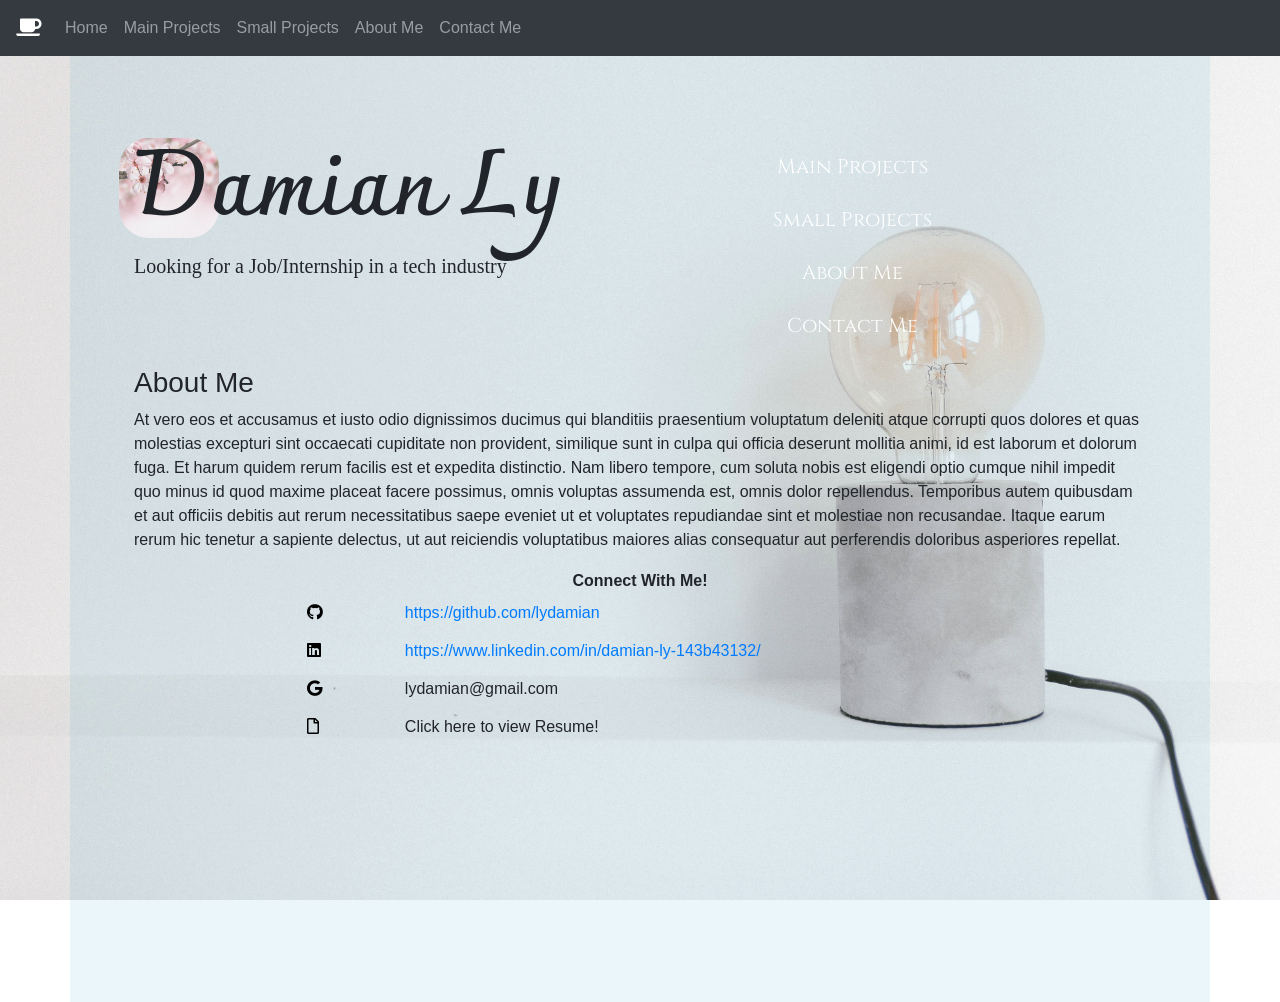
==== index.html @ 07015958 "Created layout for website" ====
<!DOCTYPE html>
<html>
<head>
	<title>Damian's Portfolio</title>
	<!-- meta tags -->
	<meta name="viewport" content="width=device-width, initial-scale=1.0">

	<!-- bootstrap css cdn -->
	<link type="text/css" rel="stylesheet" href="https://stackpath.bootstrapcdn.com/bootstrap/4.1.3/css/bootstrap.min.css">
	<!-- bootstrap js cdn -->
	<script src="https://stackpath.bootstrapcdn.com/bootstrap/4.1.3/js/bootstrap.min.js"></script>
	<!-- jQuery CDN -->

	<!-- Google Fonts -->
	<!-- font-family: 'Noticia Text', serif;
	font-family: 'Gentium Basic', serif;-->
	<link href="https://fonts.googleapis.com/css?family=Gentium+Basic:400,700|Noticia+Text:400,700" rel="stylesheet">
	<!--font-family: 'Charmonman', cursive;-->
	<link href="https://fonts.googleapis.com/css?family=Charmonman:400,700" rel="stylesheet">
	<!--font-family: 'Cinzel', serif;
	font-family: 'Cormorant Garamond', serif; -->
	<link href="https://fonts.googleapis.com/css?family=Cinzel|Cormorant+Garamond" rel="stylesheet">

	<!-- font awsome -->
	<link rel="stylesheet" href="https://use.fontawesome.com/releases/v5.3.1/css/all.css" integrity="sha384-mzrmE5qonljUremFsqc01SB46JvROS7bZs3IO2EmfFsd15uHvIt+Y8vEf7N7fWAU" crossorigin="anonymous">



	<!-- Native stylesheet -->
	<link type="text/css" rel="stylesheet" href="assets/css/portfolio.css">

	<script
  src="https://code.jquery.com/jquery-3.3.1.min.js"
  integrity="sha256-FgpCb/KJQlLNfOu91ta32o/NMZxltwRo8QtmkMRdAu8="
  crossorigin="anonymous"></script>
</head>
<body>
	 <!-- A grey horizontal navbar that becomes vertical on small screens -->
	<nav class="navbar navbar-expand-sm bg-dark navbar-dark fixed-top">

		<!-- logo -->
		<a class="navbar-brand" href="#"><i class="fas fa-coffee"></i> <!-- using a <span> element to reference the icon --></a>

		<!-- Toggler/collapsibe Button -->
		  <button class="navbar-toggler" type="button" data-toggle="collapse" data-target="#collapsibleNavbar">
		    <span class="navbar-toggler-icon"></span>
		  </button>

	  <!-- Links -->
	  <div class="collapse navbar-collapse" id="collapsibleNavbar">
	  <ul class="navbar-nav">
	    <li class="nav-item">
	      <a class="nav-link" href="#">Home</a>
	    </li>
	    <li class="nav-item">
	      <a class="nav-link" href="main-projects.html">Main Projects</a>
	    </li>
	    <li class="nav-item">
	      <a class="nav-link" href="small-projects.html">Small Projects</a>
	    </li>
	    <li class="nav-item">
	      <a class="nav-link" href="about-me.html">About Me</a>
	    </li>
	    <li class="nav-item">
	      <a class="nav-link" href="contact-me.html">Contact Me</a>
	    </li>
	  </ul>

	</div>
	</nav>

	<div class="container" id="homepage-body">
		<div class="row">
			<div class="col-md-6" id="header-section">
				<img src="assets/images/flowers.jpg" id="flower-image">
				<h1>Damian Ly</h1>
				<h5>Looking for a Job/Internship in a tech industry</h5>
			</div>
			<div class=col-md-6>
				<ul>
					<li class="links"><a href ="main-projects.html" class="btn btn-lg active" role="button">Main Projects</a></li>
					<li class="links"><a href ="small-projects.html" class="btn btn-lg active" role="button" class="btn btn-primary btn-lg active" role="button">Small Projects</a></li>
					<li class="links"><a href ="about-me.html" class="btn btn-lg active" role="button">About Me</a></li>
					<li class="links"><a href ="contact-me.html" class="btn btn-lg active" role="button">Contact Me</a></li>
				</ul>
			</div>		

			<div class="col-12" id="about-me">
				<h3>About Me</h3>
				<p>
					At vero eos et accusamus et iusto odio dignissimos ducimus qui blanditiis praesentium voluptatum deleniti atque corrupti quos dolores et quas molestias excepturi sint occaecati cupiditate non provident, similique sunt in culpa qui officia deserunt mollitia animi, id est laborum et dolorum fuga. Et harum quidem rerum facilis est et expedita distinctio. Nam libero tempore, cum soluta nobis est eligendi optio cumque nihil impedit quo minus id quod maxime placeat facere possimus, omnis voluptas assumenda est, omnis dolor repellendus. Temporibus autem quibusdam et aut officiis debitis aut rerum necessitatibus saepe eveniet ut et voluptates repudiandae sint et molestiae non recusandae. Itaque earum rerum hic tenetur a sapiente delectus, ut aut reiciendis voluptatibus maiores alias consequatur aut perferendis doloribus asperiores repellat.
				</p>
			</div>

			<div class="col-md-12">
				<!-- Resource Info -->
				<div id="portfolio-links">
					<table>
    					<thead>
	       				 	<tr>
	          			  		<th colspan="2">Connect With Me!</th>
	       				 	</tr>
   						</thead>
    					<tbody>
					        <tr>
					            <td><i class="fab fa-github"></i></td>
					            <td class="connect-links"><a href="#">https://github.com/lydamian</a></td>
					        </tr>
					        <tr>
					            <td><i class="fab fa-linkedin"></i></td>
					            <td class="connect-links"><a href="#">https://www.linkedin.com/in/damian-ly-143b43132/</a></td>
					        </tr>
					         <tr>
					            <td><i class="fab fa-google"></i></td>
					            <td class="connect-links">lydamian@gmail.com</td>
					        </tr>
					         <tr>
					            <td><i class="far fa-file"></i></td>
					            <td class="connect-links">Click here to view Resume!</td>
					        </tr>
   						</tbody>
					</table>	
				</div>
			</div>
		</div>
	</div>	

	<script src="assets/js/index.js"></script>
</body>
</html>
---- assets/css/portfolio.css ----
body{ 
	background: url("../images/bulb-background.jpg");
	background-size: cover;
	background-repeat:no;
	background-attachment: fixed;
	margin: 0 auto;

}


/*
	background: url("../images/flowers.JPG");
	background-size: cover;
	background-attachment: fixed;
	width: 100px;
	height: 120px;
	padding-top: 5%;
	border-radius: 30px;
*/


#header-section{

}

#flower-image{
	position: absolute;
	height: 100px;
	width: 100px;
	top: 0px;
	left: 0px;
	opacity: 0.7;
	border-radius: 30px;
}

li[class="links"] a{
	display: inline-block;
	background: linear-gradient(to bottom right, #690755, #EDE6EC);
	color: white;
	margin-top: 5px;
	width: 70%;
	border-radius: 50px;
}

li[class="links"] a:hover{
	background: white;
	color: black;
}

li {
	list-style-type: none;
}

h1{
	font-family: 'Charmonman', cursive;
	font-weight: bold;
	font-size: 90px;
	opacity: none;
	position: relative;
}

h5{
	font-family: 'Gentium Basic', serif;
}

#homepage-body{
	margin: 0 auto;
	margin-top: 10px;

}

.container{
	background: rgba(50, 164, 199, 0.1) ;
	padding-top: 10%;
	padding-bottom: 20%;
	padding-left: 5%;
	padding-right: 5%;

}

td{
	margin: 4px;
}

#portfolio-links{
	width: 70%;
	margin: 0 auto;
}

#portfolio-links td:nth-of-type(1){
	padding-left: 3%;
	padding-top:1%;
	padding-bottom:1%;
	padding-right: 2%;
	width: 10%;
	color: black;

}
#portfolio-links td:nth-of-type(2){
width: 50%;

}

.portfolio-links a{
	color: black;
}

thead{
	text-align: center;
}

.connect-links{
	 
}

.links{
	font-family: 'Cinzel', serif;
}
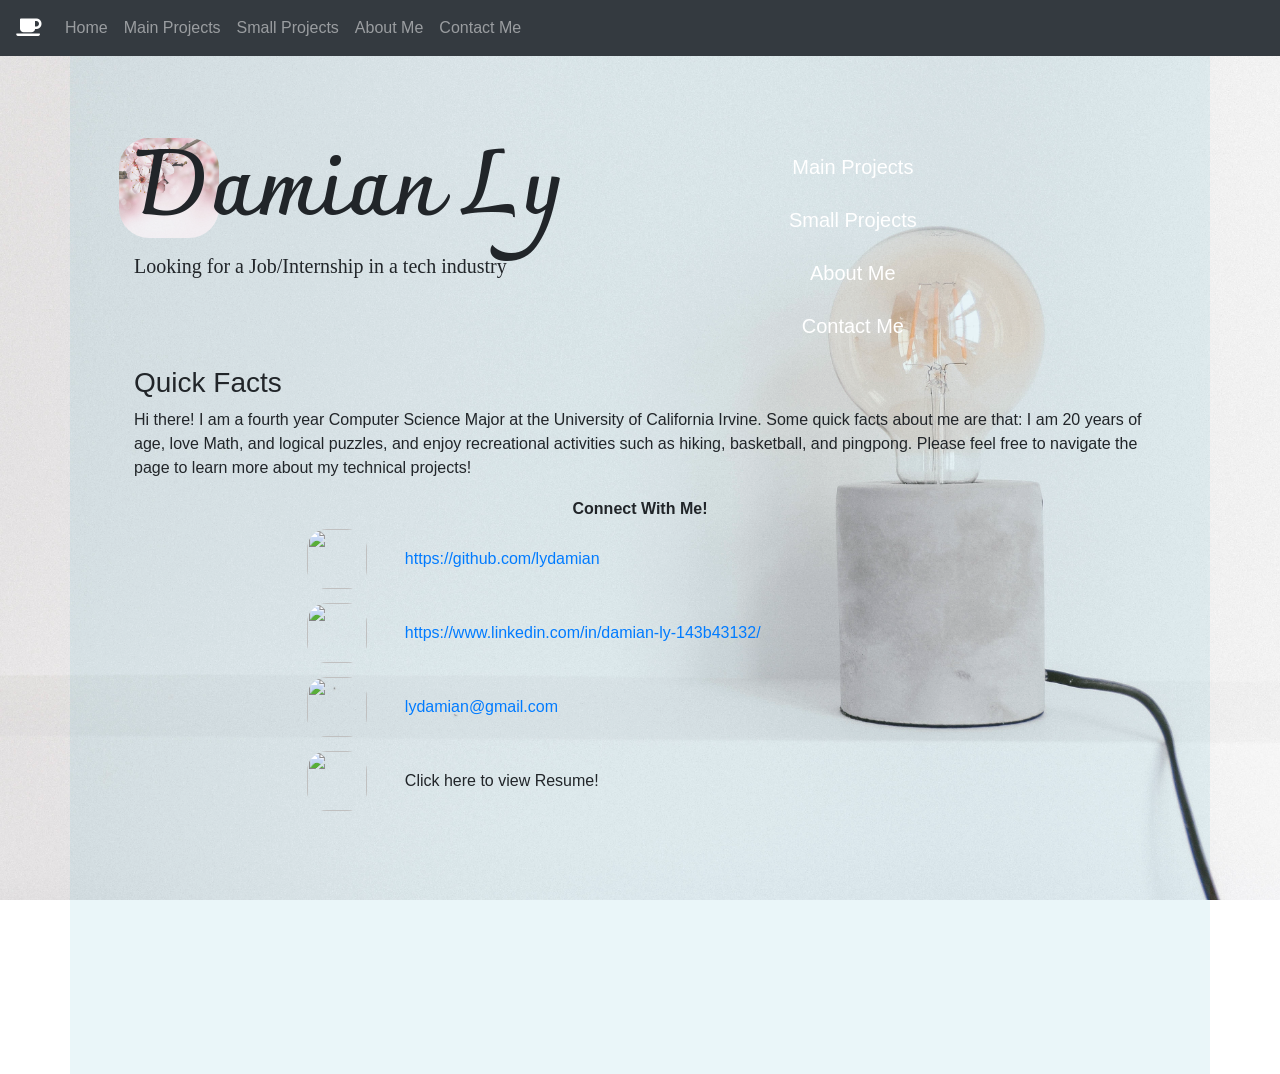
==== commit 2c13e848: "Created new logos for homepage for 'Connect with me' Section and Added more relevant content to the " ====
--- a/index.html
+++ b/index.html
@@ -86,9 +86,9 @@
 			</div>		
 
 			<div class="col-12" id="about-me">
-				<h3>About Me</h3>
+				<h3>Quick Facts</h3>
 				<p>
-					At vero eos et accusamus et iusto odio dignissimos ducimus qui blanditiis praesentium voluptatum deleniti atque corrupti quos dolores et quas molestias excepturi sint occaecati cupiditate non provident, similique sunt in culpa qui officia deserunt mollitia animi, id est laborum et dolorum fuga. Et harum quidem rerum facilis est et expedita distinctio. Nam libero tempore, cum soluta nobis est eligendi optio cumque nihil impedit quo minus id quod maxime placeat facere possimus, omnis voluptas assumenda est, omnis dolor repellendus. Temporibus autem quibusdam et aut officiis debitis aut rerum necessitatibus saepe eveniet ut et voluptates repudiandae sint et molestiae non recusandae. Itaque earum rerum hic tenetur a sapiente delectus, ut aut reiciendis voluptatibus maiores alias consequatur aut perferendis doloribus asperiores repellat.
+					Hi there! I am a fourth year Computer Science Major at the University of California Irvine. Some quick facts about me are that: I am 20 years of age, love Math, and logical puzzles, and enjoy recreational activities such as hiking, basketball, and pingpong. Please feel free to navigate the page to learn more about my technical projects!
 				</p>
 			</div>
 
@@ -103,19 +103,19 @@
    						</thead>
     					<tbody>
 					        <tr>
-					            <td><i class="fab fa-github"></i></td>
-					            <td class="connect-links"><a href="#">https://github.com/lydamian</a></td>
+					            <td><a href="https://github.com/lydamian" target="_blank"><img class="logo-images" src="assets/images/github-logo.png"></a></td>
+					            <td class="connect-links"><a target="_blank" href="https://github.com/lydamian">https://github.com/lydamian</a></td>
 					        </tr>
 					        <tr>
-					            <td><i class="fab fa-linkedin"></i></td>
-					            <td class="connect-links"><a href="#">https://www.linkedin.com/in/damian-ly-143b43132/</a></td>
+					            <td><a target="_blank" href="https://www.linkedin.com/in/damian-ly-143b43132"><img class="logo-images" src="assets/images/linkedin-logo.png"></td>
+					            <td class="connect-links"><a target="_blank" href="https://www.linkedin.com/in/damian-ly-143b43132">https://www.linkedin.com/in/damian-ly-143b43132/</a></td>
 					        </tr>
 					         <tr>
-					            <td><i class="fab fa-google"></i></td>
-					            <td class="connect-links">lydamian@gmail.com</td>
+					            <td><a href="mailto:lydamian@gmail.com"><img class="logo-images" src="assets/images/google-logo.png"></a></td>
+					            <td class="connect-links"><a href="mailto:lydamian@gmail.com">lydamian@gmail.com</a></td>
 					        </tr>
 					         <tr>
-					            <td><i class="far fa-file"></i></td>
+					            <td><img class="logo-images" src="assets/images/resume-logo.png"></td>
 					            <td class="connect-links">Click here to view Resume!</td>
 					        </tr>
    						</tbody>
--- a/assets/css/portfolio.css
+++ b/assets/css/portfolio.css
@@ -114,5 +114,11 @@
 }
 
 .links{
-	font-family: 'Cinzel', serif;
+	
+}
+
+.logo-images{
+	width: 60px;
+	height:60px;
+	border-radius: 20px;
 }
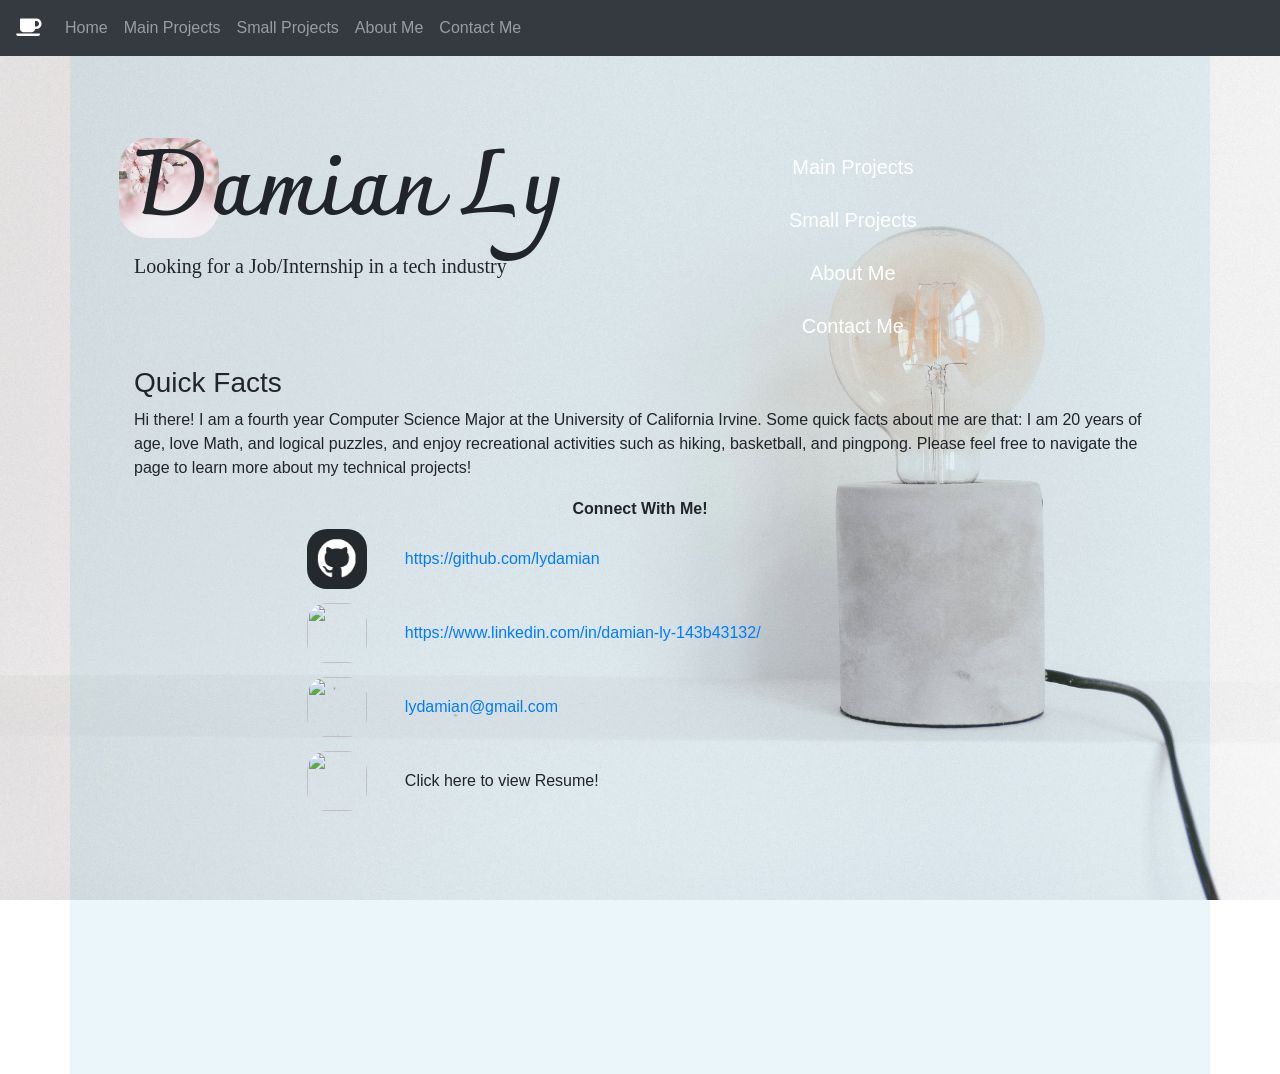
==== commit 04df1f1a: "Changed image extensions to .PNG instead of .png" ====
--- a/index.html
+++ b/index.html
@@ -103,7 +103,7 @@
    						</thead>
     					<tbody>
 					        <tr>
-					            <td><a href="https://github.com/lydamian" target="_blank"><img class="logo-images" src="assets/images/github-logo.png"></a></td>
+					            <td><a href="https://github.com/lydamian" target="_blank"><img class="logo-images" src="assets/images/github-logo.PNG"></a></td>
 					            <td class="connect-links"><a target="_blank" href="https://github.com/lydamian">https://github.com/lydamian</a></td>
 					        </tr>
 					        <tr>
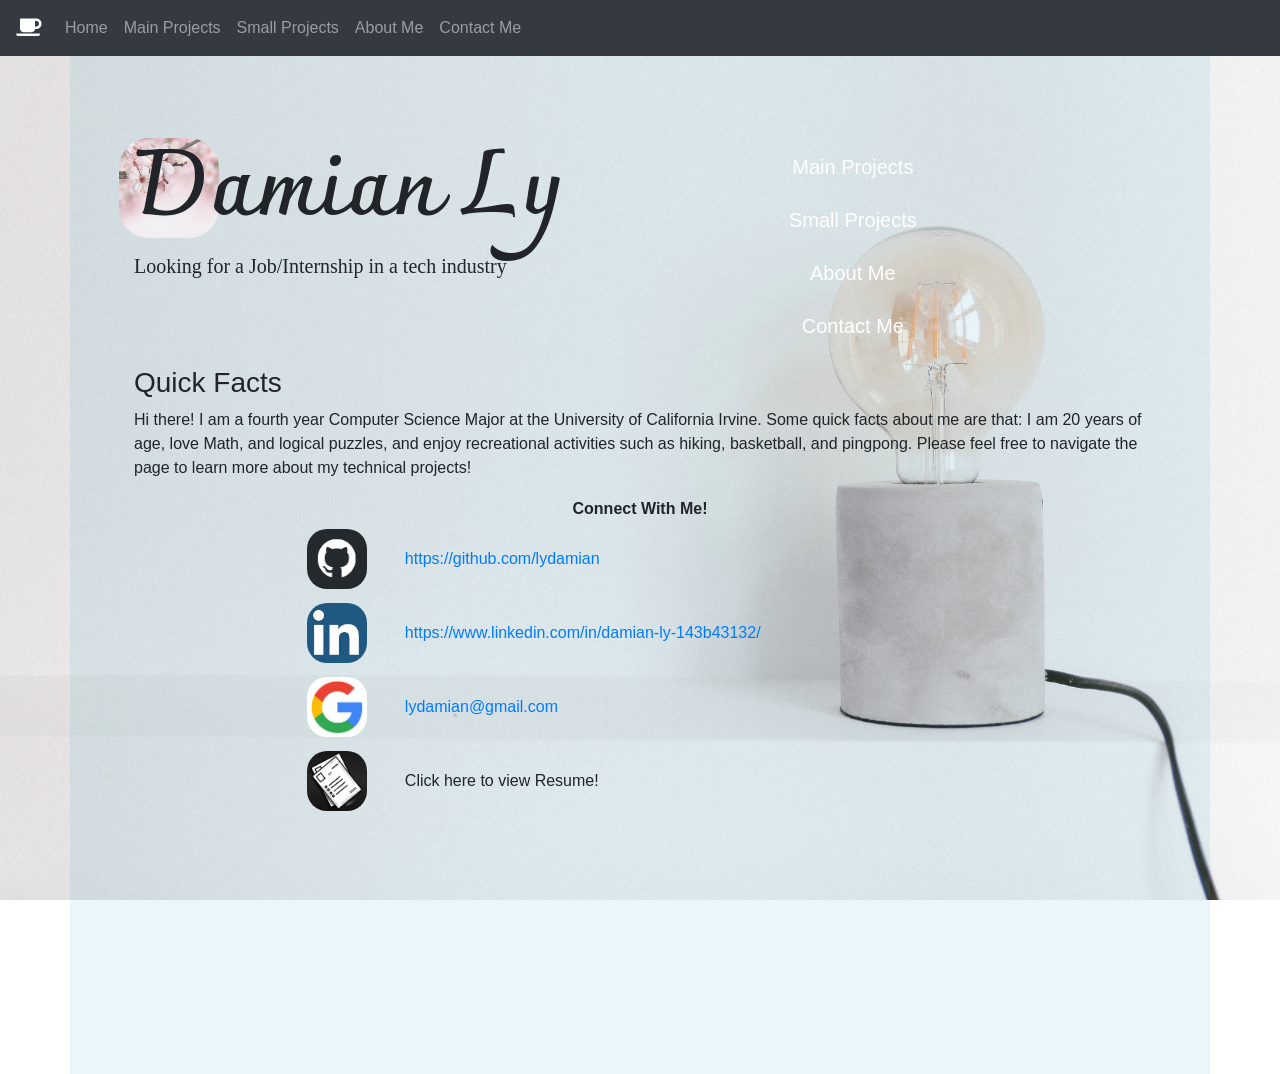
==== commit 324213f0: "Added content to main project and small-project" ====
--- a/index.html
+++ b/index.html
@@ -107,15 +107,15 @@
 					            <td class="connect-links"><a target="_blank" href="https://github.com/lydamian">https://github.com/lydamian</a></td>
 					        </tr>
 					        <tr>
-					            <td><a target="_blank" href="https://www.linkedin.com/in/damian-ly-143b43132"><img class="logo-images" src="assets/images/linkedin-logo.png"></td>
+					            <td><a target="_blank" href="https://www.linkedin.com/in/damian-ly-143b43132"><img class="logo-images" src="assets/images/linkedin-logo.PNG"></td>
 					            <td class="connect-links"><a target="_blank" href="https://www.linkedin.com/in/damian-ly-143b43132">https://www.linkedin.com/in/damian-ly-143b43132/</a></td>
 					        </tr>
 					         <tr>
-					            <td><a href="mailto:lydamian@gmail.com"><img class="logo-images" src="assets/images/google-logo.png"></a></td>
+					            <td><a href="mailto:lydamian@gmail.com"><img class="logo-images" src="assets/images/google-logo.PNG"></a></td>
 					            <td class="connect-links"><a href="mailto:lydamian@gmail.com">lydamian@gmail.com</a></td>
 					        </tr>
 					         <tr>
-					            <td><img class="logo-images" src="assets/images/resume-logo.png"></td>
+					            <td><img class="logo-images" src="assets/images/resume-logo.PNG"></td>
 					            <td class="connect-links">Click here to view Resume!</td>
 					        </tr>
    						</tbody>
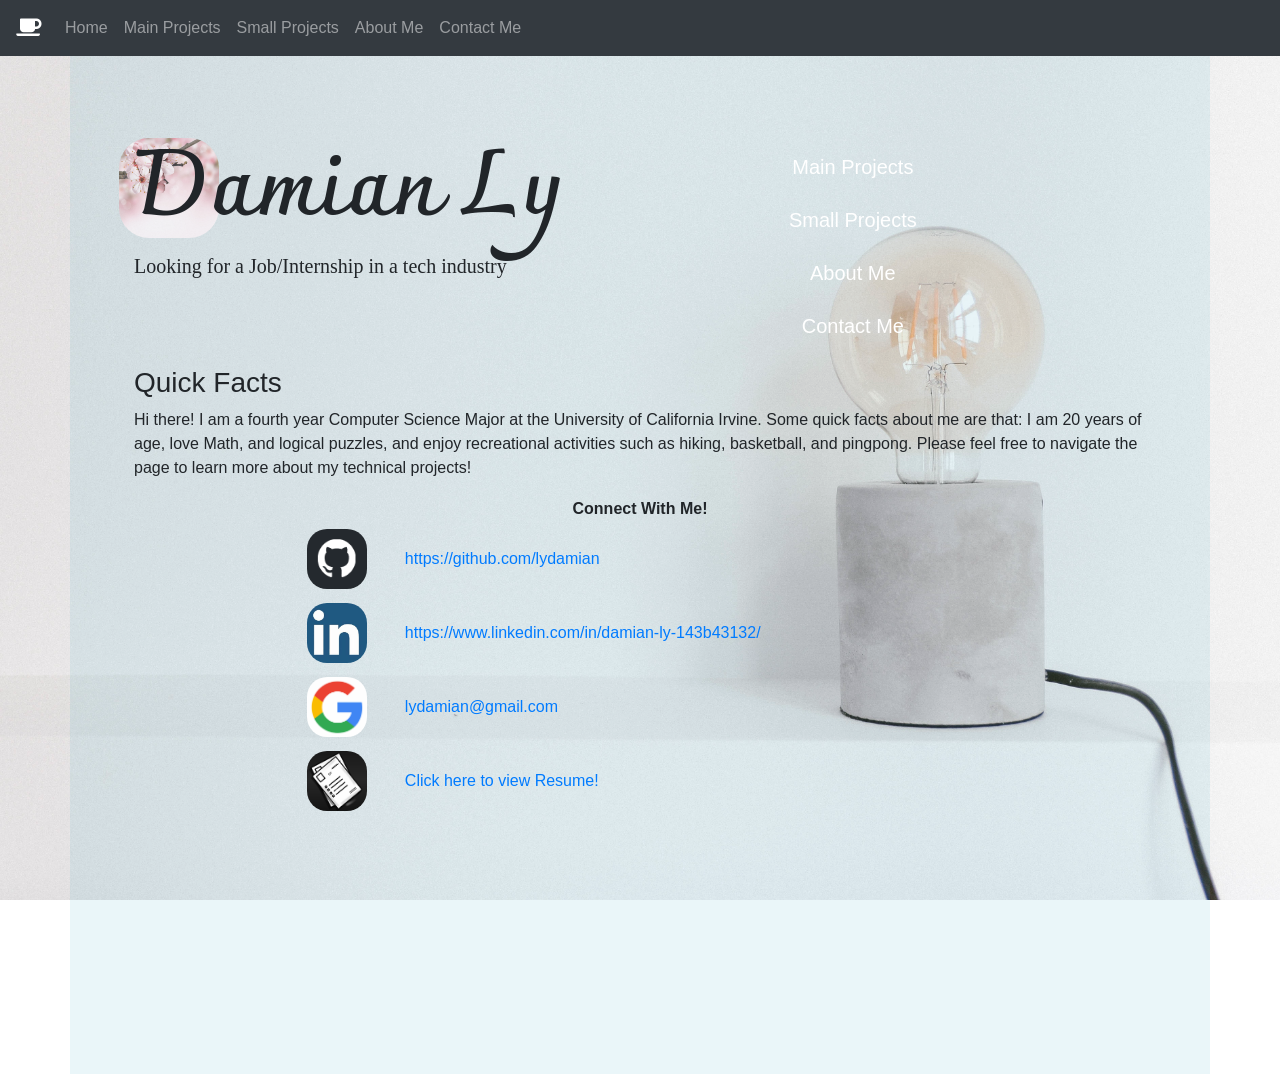
==== commit 7180337e: "Added link to resume in index.html" ====
--- a/index.html
+++ b/index.html
@@ -48,25 +48,24 @@
 
 	  <!-- Links -->
 	  <div class="collapse navbar-collapse" id="collapsibleNavbar">
-	  <ul class="navbar-nav">
-	    <li class="nav-item">
-	      <a class="nav-link" href="#">Home</a>
-	    </li>
-	    <li class="nav-item">
-	      <a class="nav-link" href="main-projects.html">Main Projects</a>
-	    </li>
-	    <li class="nav-item">
-	      <a class="nav-link" href="small-projects.html">Small Projects</a>
-	    </li>
-	    <li class="nav-item">
-	      <a class="nav-link" href="about-me.html">About Me</a>
-	    </li>
-	    <li class="nav-item">
-	      <a class="nav-link" href="contact-me.html">Contact Me</a>
-	    </li>
-	  </ul>
-
-	</div>
+		  <ul class="navbar-nav">
+		    <li class="nav-item">
+		      <a class="nav-link" href="#">Home</a>
+		    </li>
+		    <li class="nav-item">
+		      <a class="nav-link" href="main-projects.html">Main Projects</a>
+		    </li>
+		    <li class="nav-item">
+		      <a class="nav-link" href="small-projects.html">Small Projects</a>
+		    </li>
+		    <li class="nav-item">
+		      <a class="nav-link" href="about-me.html">About Me</a>
+		    </li>
+		    <li class="nav-item">
+		      <a class="nav-link" href="contact-me.html">Contact Me</a>
+		    </li>
+		  </ul>
+	   </div>
 	</nav>
 
 	<div class="container" id="homepage-body">
@@ -115,8 +114,8 @@
 					            <td class="connect-links"><a href="mailto:lydamian@gmail.com">lydamian@gmail.com</a></td>
 					        </tr>
 					         <tr>
-					            <td><img class="logo-images" src="assets/images/resume-logo.PNG"></td>
-					            <td class="connect-links">Click here to view Resume!</td>
+					            <td><img class="logo-images" src="assets/images/resume-logo.PNG "></td>
+					            <td class="connect-links"><a href = "other-pages/dev_resume.pdf">Click here to view Resume!</a></td>
 					        </tr>
    						</tbody>
 					</table>	
